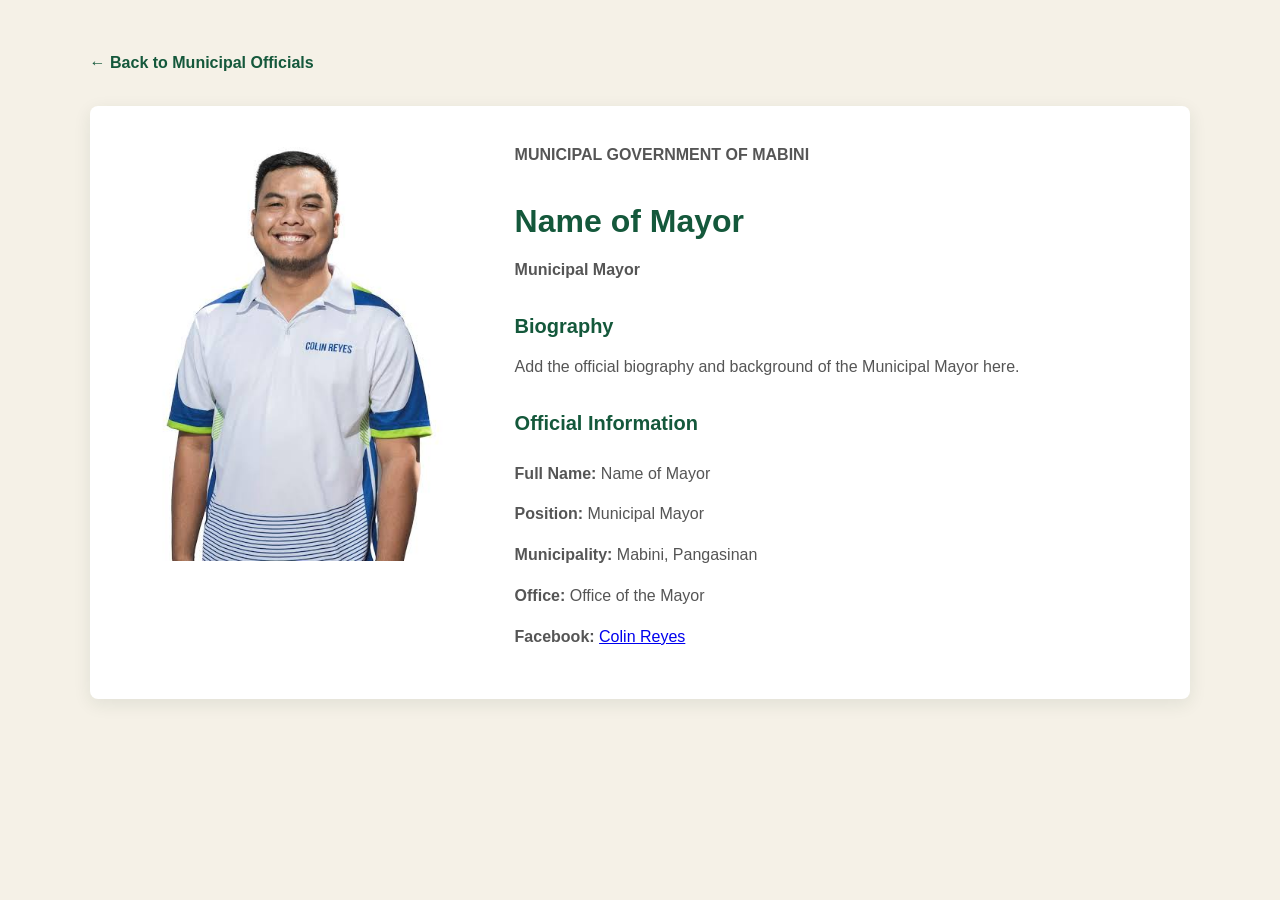
==== mayor.html @ 6663beb0 "Move all files from mabini_municipality_website to the root directory of the repository." ====
<!DOCTYPE html>
<html lang="en">
<head>
    <meta charset="UTF-8">
    <meta name="viewport" content="width=device-width, initial-scale=1.0">

    <title>Municipal Mayor | Mabini, Pangasinan</title>

    <link rel="stylesheet" href="style.css">

    <style>
        .profile-page {
            min-height: 100vh;
            padding: 50px 7%;
        }

        .back-button {
            display: inline-block;
            margin-bottom: 30px;
            color: #14583b;
            text-decoration: none;
            font-weight: bold;
        }

        .profile-container {
            display: grid;
            grid-template-columns: 350px 1fr;
            gap: 40px;
            align-items: start;
            background: white;
            padding: 35px;
            border-radius: 8px;
            box-shadow: 0 5px 18px rgba(20,50,35,.09);
        }

        .profile-image img {
            width: 100%;
            height: 420px;
            object-fit: cover;
            object-position: center top;
            border-radius: 6px;
        }

        .profile-info h1 {
            color: #14583b;
            font-size: 32px;
            margin-bottom: 8px;
        }

        .profile-position {
            color: #a18442;
            font-weight: bold;
            margin-bottom: 25px;
        }

        .profile-info h2 {
            color: #14583b;
            font-size: 20px;
            margin: 25px 0 10px;
        }

        .profile-info p {
            color: #555;
            line-height: 1.8;
        }

        .profile-details {
            margin-top: 20px;
        }

        .profile-details p {
            margin-bottom: 12px;
        }

        @media (max-width: 700px) {
            .profile-page {
                padding: 25px 16px;
            }

            .profile-container {
                grid-template-columns: 1fr;
                gap: 25px;
                padding: 20px;
            }

            .profile-image img {
                height: 350px;
            }

            .profile-info h1 {
                font-size: 26px;
            }
        }
    </style>
</head>

<body>

    <main class="profile-page">

        <a href="officials.html" class="back-button">
            ← Back to Municipal Officials
        </a>

        <div class="profile-container">

            <div class="profile-image">
                <img src="images/Mayor.jpg"
                     alt="Municipal Mayor of Mabini">
            </div>

            <div class="profile-info">

                <p class="profile-position">
                    MUNICIPAL GOVERNMENT OF MABINI
                </p>

                <h1>Name of Mayor</h1>

                <p class="profile-position">
                    Municipal Mayor
                </p>

                <h2>Biography</h2>

                <p>
                    Add the official biography and background
                    of the Municipal Mayor here.
                </p>

                <h2>Official Information</h2>

                <div class="profile-details">
                    <p><strong>Full Name:</strong> Name of Mayor</p>
                    <p><strong>Position:</strong> Municipal Mayor</p>
                    <p><strong>Municipality:</strong> Mabini, Pangasinan</p>
                    <p><strong>Office:</strong> Office of the Mayor</p>
                    <p><strong>Facebook:</strong> <a href="https://www.facebook.com/colin.reyes3" target="_blank">Colin Reyes</a></p>
                </div>

            </div>

        </div>

    </main>

</body>
</html>
---- style.css ----
* {
    box-sizing: border-box;
    margin: 0;
    padding: 0;
}

html {
    scroll-behavior: smooth;
}

body {
    font-family: Arial, Helvetica, sans-serif;
    color: #26352e;
    line-height: 1.65;
    background: #f5f1e7;
}

/* SIDEBAR */

.sidebar {
    position: fixed;
    top: 0;
    left: 0;
    width: 260px;
    height: 100vh;
    background: #f5f1e7;
    border-right: 1px solid #c9c3b6;
    padding: 85px 22px 25px;
    overflow-y: auto;
    z-index: 1001;

    transform: translateX(-100%);
    visibility: hidden;
    transition: transform 0.35s ease, visibility 0.35s ease;
    box-shadow: 5px 0 20px rgba(0,0,0,.12);
}

.sidebar.active {
    transform: translateX(0);
    visibility: visible;
}

.site-header {
    display: flex;
    flex-direction: column;
    align-items: center;
    text-align: center;
    padding: 25px 0;
    border-bottom: 2px solid #292d29;
    gap: 12px;
    background: transparent;
}

.seal {
    width: 90px;
    height: 90px;
    object-fit: contain;
}

.site-header h1 {
    font-family: Georgia, serif;
    font-size: 20px;
    color: #173e30;
    line-height: 1.2;
}

.site-header p {
    font-size: 11px;
    color: #777;
}

.nav-label {
    margin-top: 40px;
    margin-bottom: 15px;
    font-size: 10px;
    letter-spacing: 3px;
    font-weight: bold;
    color: #777;
}

.side-nav {
    display: flex;
    flex-direction: column;
    gap: 0;
    background: transparent;
    padding: 0;
    position: static;
}

.side-nav a {
    display: flex;
    align-items: center;
    gap: 18px;
    padding: 15px 8px;
    text-decoration: none;
    color: #41413d;
    font-size: 13px;
    font-weight: 700;
    border-bottom: 1px solid #d4cec2;
    transition: 0.3s;
}

.side-nav a span {
    font-size: 10px;
    letter-spacing: 1px;
    color: #a74b32;
}

.side-nav a:hover {
    background: #e8e2d5;
    padding-left: 15px;
    color: #14583b;
}

/* MAIN CONTENT */

.page-content {
    margin-left: 0;
    width: 100%;
    min-height: 100vh;
    transition: margin-left 0.35s ease, width 0.35s ease;
}

.page-content section {
    scroll-margin-top: 20px;
}

/* HERO */

.hero {
    height: min(620px, 68vw);
    min-height: 390px;
    position: relative;
    display: grid;
    place-items: center;
    text-align: center;
    color: white;
    overflow: hidden;
}

.hero > img {
    position: absolute;
    width: 100%;
    height: 100%;
    object-fit: cover;
    object-position: center 55%;
}

.hero-shade {
    position: absolute;
    inset: 0;
    background: linear-gradient(
        90deg,
        rgba(0,0,0,.58),
        rgba(0,0,0,.18)
    );
}

.hero-copy {
    position: relative;
    z-index: 1;
    padding: 24px;
    max-width: 850px;
}

.hero h2 {
    font-size: clamp(36px, 6vw, 68px);
    line-height: 1.12;
    margin: 10px 0;
}

.hero-copy > p:not(.eyebrow) {
    font-size: clamp(15px, 2vw, 19px);
}

.eyebrow {
    font-size: 12px;
    font-weight: 800;
    letter-spacing: 2px;
}

.green {
    color: #27734e;
}

.button {
    display: inline-block;
    margin-top: 22px;
    padding: 12px 24px;
    background: #d9b34e;
    color: #20372b;
    text-decoration: none;
    font-weight: 700;
    border-radius: 3px;
}

/* SECTIONS */

.section {
    padding: 76px 9%;
}

.about {
    display: grid;
    grid-template-columns: 1.05fr 1fr;
    gap: 55px;
    align-items: center;
}

.about-photo img {
    width: 100%;
    height: 350px;
    object-fit: cover;
    border-radius: 5px;
}

.about-copy h2,
.section-heading h2,
.contact h2 {
    font-size: clamp(28px, 4vw, 39px);
    color: #14583b;
    margin: 8px 0 16px;
}

.about-copy p {
    margin-bottom: 12px;
}

.note {
    font-size: 13px;
    color: #748078;
}

.pale {
    background: #f3f6f2;
}

.section-heading {
    text-align: center;
    margin-bottom: 32px;
}

/* FEATURED PLACES */

.cards {
    display: grid;
    grid-template-columns: repeat(3, minmax(0, 1fr));
    gap: 24px;
    align-items: stretch;
}

.card {
    display: flex;
    flex-direction: column;
    height: 100%;
    background: white;
    border-radius: 5px;
    overflow: hidden;
    box-shadow: 0 5px 18px rgba(20,50,35,.09);
    text-decoration: none;
    color: inherit;
}

.card img {
    width: 100%;
    height: 280px;
    object-fit: cover;
    object-position: center top;
    display: block;
}

.card-body {
    flex: 1;
    padding: 20px;
}

.card h3 {
    color: #14583b;
    margin-bottom: 8px;
}

.card p {
    color: #555;
}

.member-card {
    cursor: pointer;
    transition: transform 0.3s ease, box-shadow 0.3s ease;
}

.member-card:hover {
    transform: translateY(-5px);
    box-shadow: 0 8px 20px rgba(0,0,0,.15);
}

/* SERVICES */

.service-grid {
    display: grid;
    grid-template-columns: repeat(3, 1fr);
    gap: 20px;
}

.service {
    padding: 25px;
    border: 1px solid #e0e9e1;
    border-top: 4px solid #27734e;
}

.service span {
    font-size: 13px;
    color: #b18b2e;
    font-weight: 800;
}

.service h3 {
    color: #14583b;
    margin: 8px 0;
}

.centered {
    text-align: center;
    margin-top: 24px;
}

/* NEWS */

.news-feature {
    display: grid;
    grid-template-columns: 1.1fr 1fr;
    gap: 30px;
    align-items: center;
    background: white;
    padding: 20px;
    border-radius: 5px;
}

.news-feature img {
    width: 100%;
    height: 300px;
    object-fit: cover;
}

/* EMERGENCY HOTLINES */

.contact {
    background: #f3f6f2;
    padding: 70px 9%;
}

.contact .section-heading h2 {
    color: #14583b;
}

.contact .section-heading > p:last-child {
    color: #555;
}

.hotline-grid {
    display: grid;
    grid-template-columns: repeat(3, 1fr);
    gap: 22px;
    margin-top: 35px;
}

.hotline-card {
    background: white;
    padding: 25px;
    border-radius: 8px;
    border-left: 5px solid #14583b;
    box-shadow: 0 4px 12px rgba(0,0,0,.08);
    transition: 0.3s;
}

.hotline-card:hover {
    transform: translateY(-5px);
}

.hotline-card h3 {
    color: #14583b;
    font-size: 18px;
    margin-bottom: 12px;
}

.hotline-card a {
    display: block;
    color: #c0392b;
    font-size: 17px;
    font-weight: bold;
    text-decoration: none;
    margin: 7px 0;
}

.hotline-card a:hover {
    text-decoration: underline;
}

.hotline-card p {
    color: #666;
    font-size: 13px;
    margin-top: 10px;
}

/* FOOTER */

footer {
    text-align: center;
    background: #103f2c;
    color: #e9f0eb;
    padding: 22px;
    font-size: 13px;
}

/* INDEX BUTTON */


/* HAMBURGER MENU BUTTON */

.index-toggle {
    display: flex;
    position: fixed;
    top: 15px;
    left: 15px;
    z-index: 1003;

    width: 45px;
    height: 45px;

    align-items: center;
    justify-content: center;

    background: #14583b;
    color: white;
    border: none;
    border-radius: 5px;

    padding: 0;

    cursor: pointer;
    font-size: 25px;

    box-shadow: 0 3px 10px rgba(0,0,0,.2);
    transition: left 0.35s ease, background 0.3s;
}

.index-toggle:hover {
    background: #24734b;
}

.menu-icon {
    font-size: 25px;
    line-height: 1;
}


/* SIDEBAR OVERLAY */

.sidebar-overlay {
    position: fixed;
    inset: 0;
    background: rgba(0,0,0,.5);
    z-index: 1000;

    opacity: 0;
    visibility: hidden;
    transition: opacity 0.3s ease, visibility 0.3s ease;
}

.sidebar-overlay.active {
    opacity: 1;
    visibility: visible;
}

/* DESKTOP SIDEBAR PUSH EFFECT */

@media (min-width: 701px) {

    .page-content.sidebar-open {
        margin-left: 260px;
        width: calc(100% - 260px);
    }

    .index-toggle.sidebar-open {
        left: 275px;
    }

    .sidebar-overlay {
        display: none;
    }
}

/* RESPONSIVE DESIGN */

@media (max-width: 900px) {

    .hotline-grid {
        grid-template-columns: repeat(2, 1fr);
    }
}

@media (max-width: 700px) {

    .sidebar {
        width: 260px;
        max-width: 85vw;
        padding: 85px 22px 25px;
    }

    .index-toggle {
        left: 15px;
    }

    .index-toggle.sidebar-open {
        left: 15px;
    }

    .site-header {
        padding: 15px 0;
    }

    .seal {
        width: 65px;
        height: 65px;
    }

    .site-header h1 {
        font-size: 16px;
    }

    .side-nav a {
        font-size: 11px;
        gap: 10px;
        padding: 13px 5px;
    }

    .page-content.sidebar-open {
        margin-left: 0;
        width: 100%;
    }

    .hero,
    .hero > img {
        height: 450px;
        min-height: 450px;
    }

    .about,
    .news-feature {
        grid-template-columns: 1fr;
    }

    .about {
        gap: 25px;
    }

    .cards,
    .service-grid,
    .hotline-grid {
        grid-template-columns: 1fr;
    }

    .section {
        padding: 50px 6%;
    }

    .about-photo img {
        height: 260px;
    }

    .news-feature img {
        height: 230px;
    }
}

body {
    background: #f5f1e7;
}

.members-page {
    min-height: 100vh;
    padding: 40px;
}

.members-header {
    margin-bottom: 30px;
}

.back-button {
    display: inline-block;
    text-decoration: none;
    color: #14583b;
    font-weight: bold;
    margin-bottom: 20px;
}

.members-header h1 {
    color: #14583b;
    font-family: Georgia, serif;
    font-size: 35px;
}

.members-header p {
    color: #777;
}

.members-container {
    background: white;
    padding: 25px;
    border-radius: 8px;
    box-shadow: 0 5px 18px rgba(20, 50, 35, .08);
}

.spreadsheet-toolbar {
    display: flex;
    justify-content: space-between;
    align-items: center;
    gap: 15px;
    flex-wrap: wrap;
    margin-bottom: 20px;
}

.spreadsheet-toolbar h2 {
    color: #14583b;
}

.spreadsheet-toolbar p {
    font-size: 13px;
    color: #777;
}

.toolbar-buttons {
    display: flex;
    gap: 10px;
}

.toolbar-buttons button {
    padding: 11px 16px;
    border: none;
    border-radius: 4px;
    cursor: pointer;
    font-weight: bold;
}

#addRowBtn {
    background: #e8e2d5;
    color: #26352e;
}

#saveBtn {
    background: #14583b;
    color: white;
}

.table-wrapper {
    width: 100%;
    overflow-x: auto;
}

#memberTable {
    width: 100%;
    border-collapse: collapse;
    min-width: 700px;
    background: white;
}

#memberTable th {
    background: #14583b;
    color: white;
    padding: 13px;
    text-align: left;
    font-size: 13px;
}

#memberTable td {
    border: 1px solid #d9d9d9;
    padding: 0;
}

#memberTable tbody tr:nth-child(even) {
    background: #f8f8f5;
}

#memberTable td input {
    width: 100%;
    border: none;
    outline: none;
    padding: 12px;
    background: transparent;
    font-family: Arial, sans-serif;
    font-size: 14px;
}

#memberTable td input:focus {
    background: #fffdf0;
    box-shadow: inset 0 0 0 2px #d9b34e;
}

#memberTable td:first-child {
    text-align: center;
    width: 60px;
    padding: 10px;
    color: #777;
}

#memberTable td:last-child {
    text-align: center;
    width: 90px;
    padding: 5px;
}

.delete-row {
    background: #b54b3b;
    color: white;
    border: none;
    padding: 7px 10px;
    border-radius: 3px;
    cursor: pointer;
}

.save-status {
    margin-top: 15px;
    font-size: 12px;
    color: #27734e;
}

@media (max-width: 600px) {
    .members-page {
        padding: 20px 12px;
    }

    .members-header h1 {
        font-size: 27px;
    }

    .members-container {
        padding: 15px;
    }

    .spreadsheet-toolbar {
        align-items: flex-start;
        flex-direction: column;
    }

    .toolbar-buttons {
        width: 100%;
    }

    .toolbar-buttons button {
        flex: 1;
    }
}
@media (max-width: 900px) {
    .cards {
        grid-template-columns: repeat(2, minmax(0, 1fr));
    }
}

@media (max-width: 600px) {
    .cards {
        grid-template-columns: 1fr;
    }

    .card img {
        height: 260px;
    }
}
/* CLICKABLE OFFICIALS CARDS */

.member-card {
    display: flex;
    flex-direction: column;
    height: 100%;
    text-decoration: none;
    color: inherit;
    cursor: pointer;
    transition: transform 0.3s ease, box-shadow 0.3s ease;
}

.member-card .card-body {
    flex: 1;
}

.member-card:hover {
    transform: translateY(-5px);
    box-shadow: 0 8px 20px rgba(0, 0, 0, 0.15);
}

.member-card h3 {
    color: #14583b;
}

.member-card p {
    color: #555;
}
/* =========================================
   OFFICIALS GRID - FULL AVAILABLE WIDTH
========================================= */

.section:has(.cards) {
    width: 100%;
    max-width: none;
    padding-left: 5%;
    padding-right: 5%;
}

.section .cards {
    display: grid !important;
    grid-template-columns: repeat(auto-fit, minmax(260px, 1fr)) !important;
    gap: 24px;
    width: 100%;
    max-width: none !important;
    margin: 35px auto;
    align-items: stretch;
}

/* CARD */
.section .cards .card {
    display: flex;
    flex-direction: column;
    width: 100%;
    min-width: 0;
    height: 100%;
    background: #fff;
    border-radius: 8px;
    overflow: hidden;
    text-decoration: none;
    color: inherit;
    box-shadow: 0 5px 18px rgba(20, 50, 35, 0.09);
}

/* IMAGE */
.section .cards .card img {
    display: block;
    width: 100%;
    height: 300px;
    object-fit: cover;
    object-position: center top;
}

/* CARD CONTENT */
.section .cards .card-body {
    display: flex;
    flex-direction: column;
    flex: 1;
    padding: 22px;
}

.section .cards .card h3 {
    font-size: 19px;
    line-height: 1.45;
    margin-bottom: 10px;
    color: #14583b;
}

.section .cards .card p {
    font-size: 15px;
    line-height: 1.6;
    color: #555;
}

/* HOVER */
.section .cards .member-card {
    cursor: pointer;
    transition: transform 0.25s ease, box-shadow 0.25s ease;
}

.section .cards .member-card:hover {
    transform: translateY(-5px);
    box-shadow: 0 10px 24px rgba(20, 50, 35, 0.15);
}

/* MOBILE */
@media (max-width: 600px) {

    .section:has(.cards) {
        padding-left: 16px;
        padding-right: 16px;
    }

    .section .cards {
        grid-template-columns: minmax(0, 1fr) !important;
        gap: 20px;
        margin-top: 25px;
    }

    .section .cards .card img {
        height: 260px;
    }

    .section .cards .card-body {
        padding: 18px;
    }
}
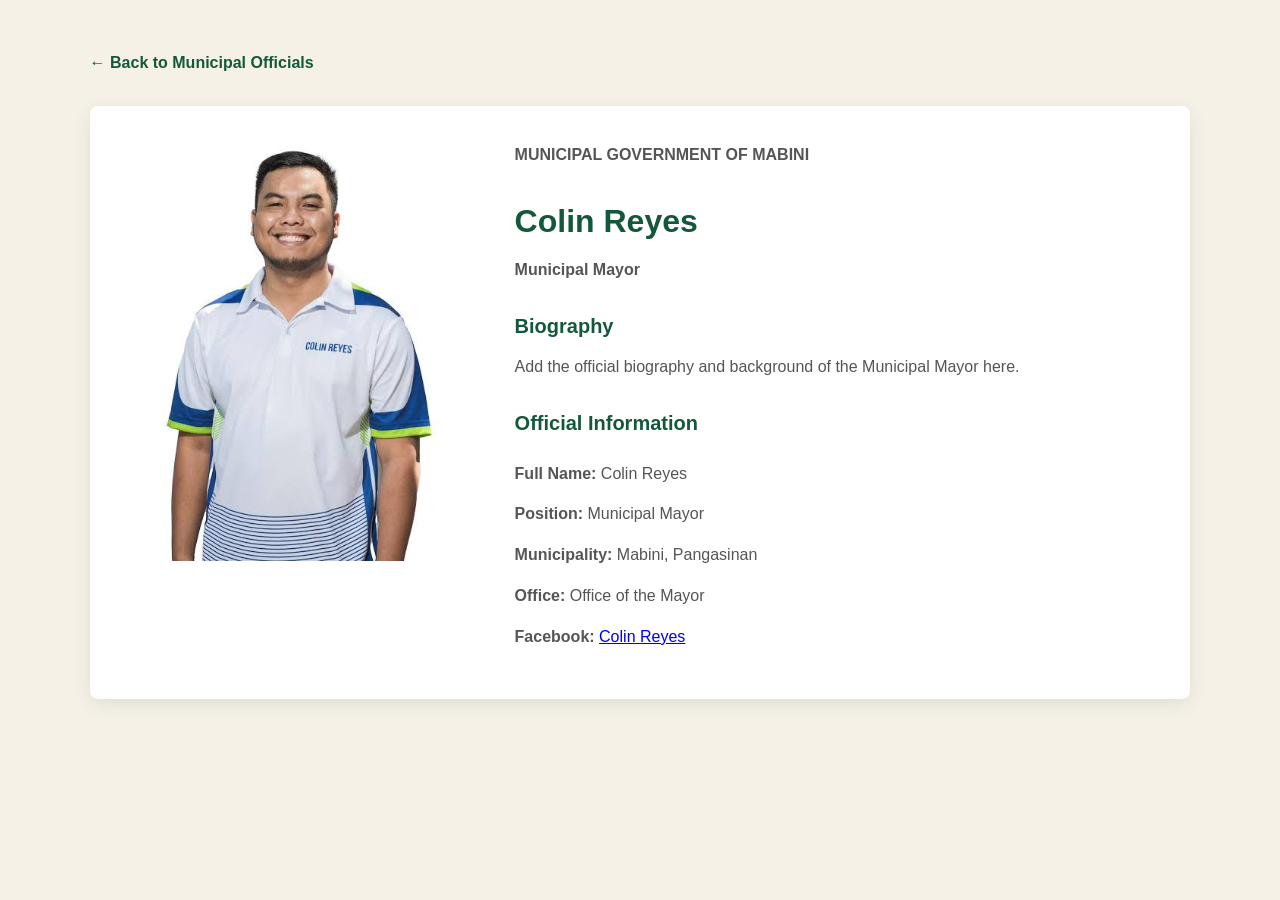
==== commit 80f21db4: "Change name of the Mayor and Vice Mayor in the website to their actual names." ====
--- a/mayor.html
+++ b/mayor.html
@@ -116,7 +116,7 @@
                     MUNICIPAL GOVERNMENT OF MABINI
                 </p>
 
-                <h1>Name of Mayor</h1>
+                <h1>Colin Reyes</h1>
 
                 <p class="profile-position">
                     Municipal Mayor
@@ -132,7 +132,7 @@
                 <h2>Official Information</h2>
 
                 <div class="profile-details">
-                    <p><strong>Full Name:</strong> Name of Mayor</p>
+                    <p><strong>Full Name:</strong> Colin Reyes</p>
                     <p><strong>Position:</strong> Municipal Mayor</p>
                     <p><strong>Municipality:</strong> Mabini, Pangasinan</p>
                     <p><strong>Office:</strong> Office of the Mayor</p>
